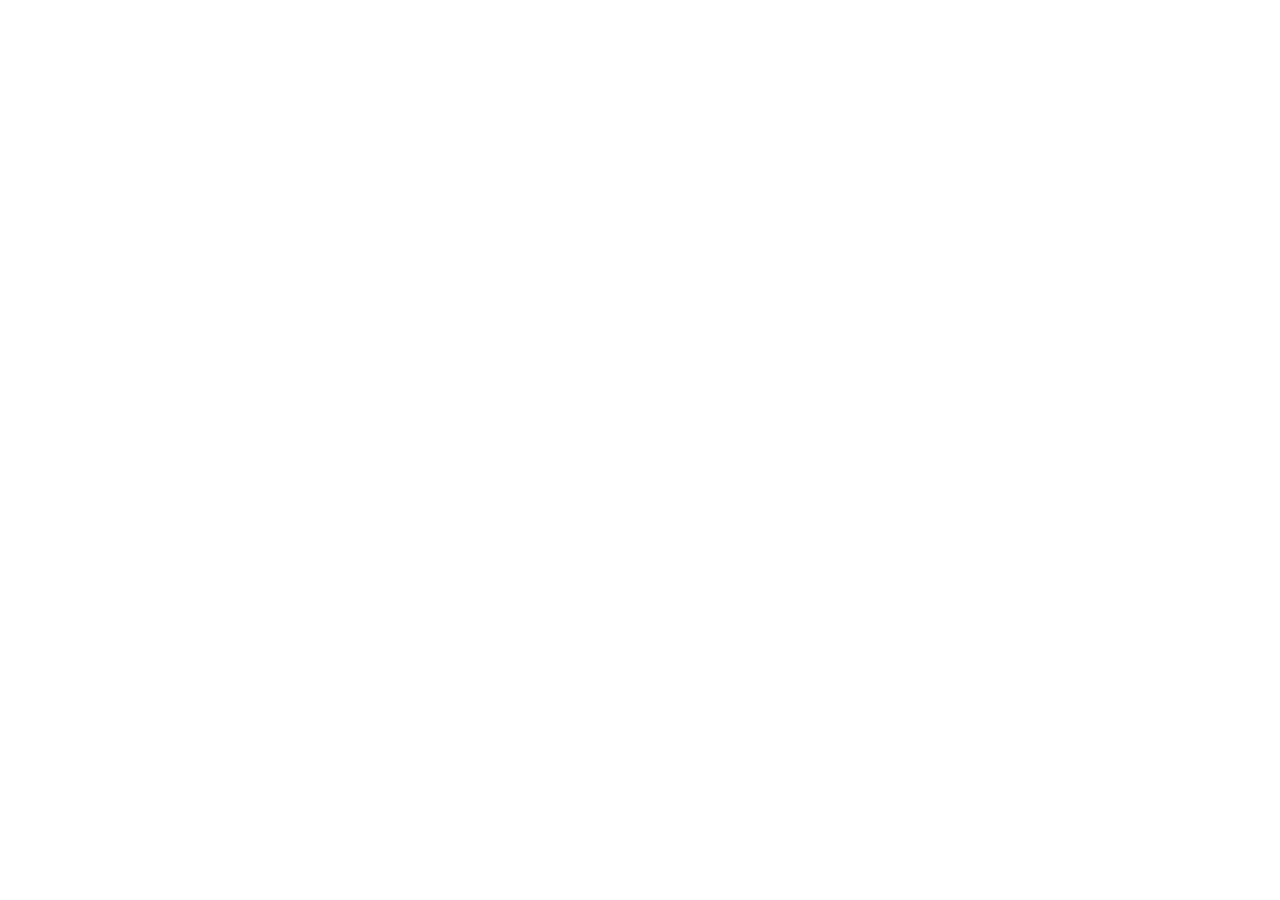
==== web/index.html @ 96eeb97c "Copy Builder template (untouched)" ====
<!doctype html>
<html lang="en">
<head>
  <meta charset="utf-8">
  <meta name="viewport" content="width=device-width, initial-scale=1">
  <!-- Reference default. connect-src 'self' keeps fetches on this origin;
       'wasm-unsafe-eval' lets the page compile its own WebAssembly module;
       form-action 'none' blocks form posts. A meta policy cannot stop data
       leaving by navigation, so the browser check still watches requests. -->
  <meta http-equiv="Content-Security-Policy" content="default-src 'self'; script-src 'self' 'wasm-unsafe-eval'; connect-src 'self'; style-src 'self'; img-src 'self' data:; object-src 'none'; base-uri 'none'; form-action 'none'">
  <title>Builder tool</title>
  <link rel="stylesheet" href="style.css">
</head>
<body data-ready="false">
  <main>
    <h1 id="title"></h1>
    <div id="panels"></div>
    <p id="message" role="status"></p>
  </main>
  <noscript><p>This page needs JavaScript and WebAssembly.</p></noscript>
  <script type="module" src="app.js"></script>
</body>
</html>
---- web/style.css ----
:root {
  --ink: #1d232a;
  --paper: #ffffff;
  --muted: #5a646e;
  --accent: #9b1c1c;
}
@media (prefers-color-scheme: dark) {
  :root { --ink: #e8eaed; --paper: #15181c; --muted: #a9b1ba; --accent: #f08c8c; }
}
* { box-sizing: border-box; }
/* A display rule elsewhere must not show what the page hid. */
[hidden] { display: none !important; }
body {
  margin: 0;
  background: var(--paper);
  color: var(--ink);
  font: 1rem/1.5 system-ui, sans-serif;
}
main { max-width: 44rem; margin: 0 auto; padding: 2rem 1rem; }
h1 { font-size: 1.6rem; margin: 0 0 0.5rem; }
#message:not(:empty) { color: var(--accent); }
section { margin: 0 0 1rem; }
button { font: inherit; padding: 0.3rem 0.8rem; margin: 0 0.5rem 0.5rem 0; }
[data-term] { text-decoration: underline dotted; cursor: help; }
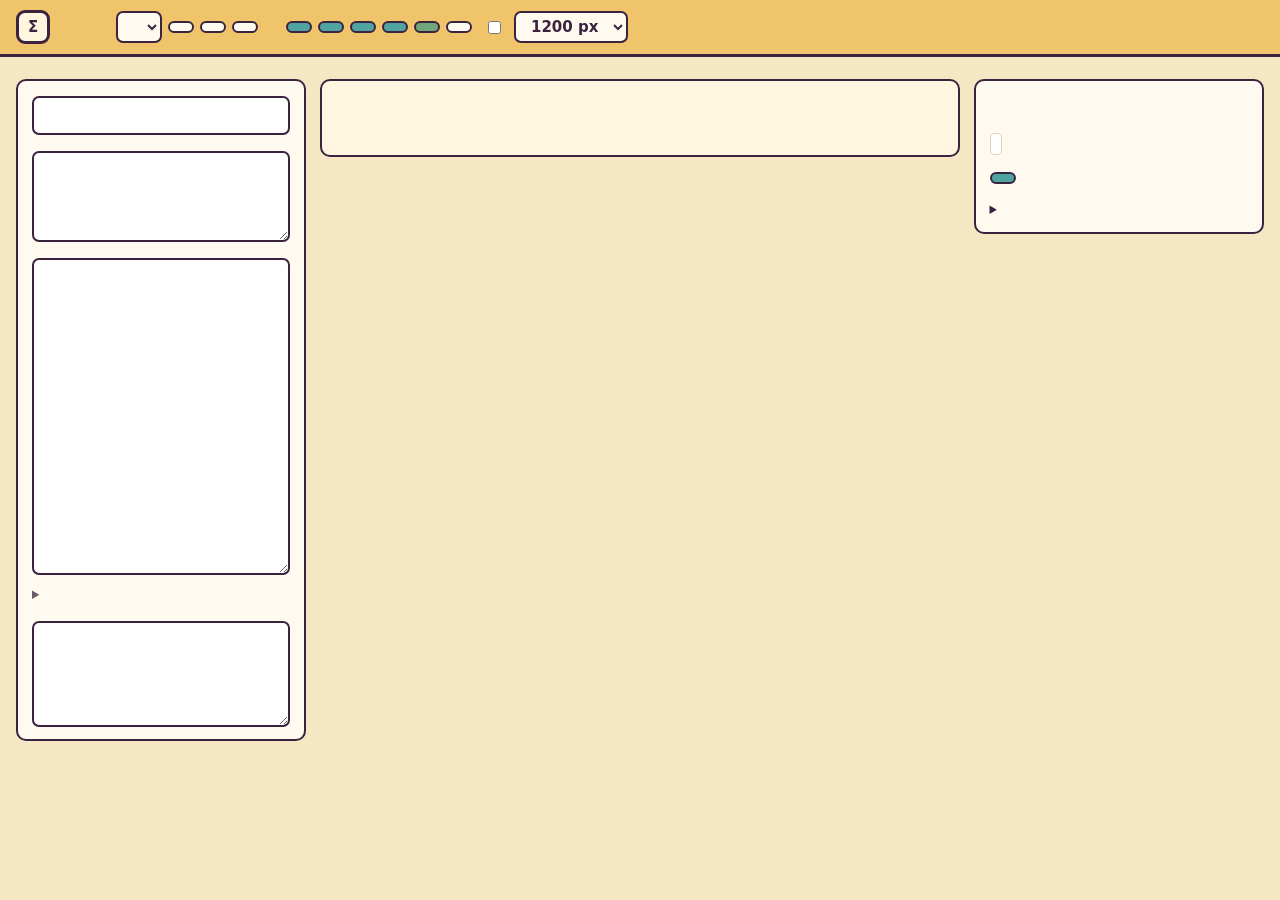
==== commit 8d4f300e: "Formula Builder, first version Core: LaTeX subset parser, TeX-style layout in integer font units (ST" ====
--- a/web/index.html
+++ b/web/index.html
@@ -8,15 +8,86 @@
        form-action 'none' blocks form posts. A meta policy cannot stop data
        leaving by navigation, so the browser check still watches requests. -->
   <meta http-equiv="Content-Security-Policy" content="default-src 'self'; script-src 'self' 'wasm-unsafe-eval'; connect-src 'self'; style-src 'self'; img-src 'self' data:; object-src 'none'; base-uri 'none'; form-action 'none'">
-  <title>Builder tool</title>
+  <title>Formula Builder</title>
   <link rel="stylesheet" href="style.css">
+  <link rel="icon" href="icon.svg" type="image/svg+xml">
 </head>
-<body data-ready="false">
-  <main>
-    <h1 id="title"></h1>
-    <div id="panels"></div>
-    <p id="message" role="status"></p>
+<body data-ready="false" data-mode="edit">
+  <header class="bar">
+    <div class="brand"><span class="logo" aria-hidden="true">Σ</span><h1 id="title"></h1></div>
+    <div class="group" role="group" aria-labelledby="view-label"><span id="view-label" class="small" data-s="view"></span><div id="views" class="seg"></div></div>
+    <div class="group">
+      <label class="small" for="examples" data-s="examples"></label>
+      <select id="examples"></select>
+      <button id="new" type="button" data-s="new"></button>
+      <label class="button file"><span data-s="open"></span><input id="open" type="file" accept=".json,application/json"></label>
+      <button id="save" type="button" data-s="save"></button>
+    </div>
+    <div class="group exports">
+      <span class="small" data-s="export"></span>
+      <button type="button" class="primary" data-export="png" data-s="export_png"></button>
+      <button type="button" class="primary" data-export="svg" data-s="export_svg"></button>
+      <button type="button" class="primary" data-export="gif" data-s="export_gif"></button>
+      <button type="button" class="primary" data-export="latex" data-s="export_latex"></button>
+      <button type="button" class="embed" data-export="embed" data-s="export_embed"></button>
+      <button type="button" data-export="link" data-s="export_link"></button>
+      <label class="small" for="size" data-s="export_size"></label>
+      <label class="small check"><input id="clear" type="checkbox"> <span data-s="export_clear"></span></label>
+      <select id="size"><option value="600">600 px</option><option value="1200" selected>1200 px</option><option value="2400">2400 px</option></select>
+    </div>
+  </header>
+
+  <div id="intro" class="intro"><p></p><p class="privacy" data-s="privacy"></p></div>
+
+  <main class="layout">
+    <section class="panel editor" aria-labelledby="h-formulas">
+      <label class="field"><span class="head" data-s="doc_title"></span><input id="doc-title" type="text" spellcheck="false"></label>
+      <label class="field"><span class="head" id="h-formulas" data-s="formulas"></span><span class="help" data-s="formulas_help"></span>
+        <textarea id="formulas" rows="4" spellcheck="false" class="code"></textarea></label>
+      <label class="field"><span class="head" data-s="sheet"></span><span class="help" data-s="sheet_help"></span>
+        <textarea id="sheet" rows="16" spellcheck="false" class="code"></textarea></label>
+      <details class="help ref"><summary data-s="reference"></summary><p class="code-ref" data-s="sheet_reference"></p></details>
+      <label class="field"><span class="head" data-s="prose"></span><span class="help" data-s="prose_help"></span>
+        <textarea id="prose" rows="4"></textarea></label>
+      <div id="errors" class="errors" role="status" hidden><strong data-s="errors"></strong><ul></ul></div>
+    </section>
+
+    <section class="panel reader" aria-labelledby="h-reader">
+      <h2 id="h-reader" class="head" data-s="reader"></h2>
+      <div id="formula" class="formula" aria-live="polite"></div>
+      <p id="prose-out" class="prose-out"></p>
+      <div id="controls" class="controls"></div>
+      <div id="plot" class="plot"></div>
+      <p id="plot-error" class="plot-error" hidden></p>
+      <div id="stepbar" class="stepbar" hidden>
+        <button id="play" type="button" class="primary"></button>
+        <button id="prev" type="button" data-s="prev"></button>
+        <ol id="steps"></ol>
+        <button id="next" type="button" data-s="next"></button>
+      </div>
+      <p class="help" data-s="help_scrub"></p>
+    </section>
+
+    <aside class="panel concepts" aria-labelledby="h-concepts">
+      <div class="row"><h2 id="h-concepts" class="head" data-s="concepts"></h2><span id="budget" class="small"></span></div>
+      <div id="meter" class="meter" aria-hidden="true"></div>
+      <p class="help" data-s="budget_note"></p>
+      <ol id="concept-list" class="concept-list"></ol>
+      <div class="selection">
+        <p><span class="small" data-s="selected"></span> <code id="selection"></code></p>
+        <button id="add" type="button" class="primary" data-s="add_concept"></button>
+        <p id="no-selection" class="help" data-s="no_selection"></p>
+      </div>
+      <details class="about"><summary data-s="about"></summary><p data-s="about_text"></p></details>
+    </aside>
   </main>
+  <p id="message" role="status"></p>
+
+  <dialog id="copy-dialog">
+    <p class="help" data-s="copy_help"></p>
+    <textarea id="copy-text" rows="10" readonly class="code"></textarea>
+    <div class="row"><button id="copy" type="button" class="primary" data-s="copy"></button><button id="close" type="button" data-s="close"></button></div>
+  </dialog>
   <noscript><p>This page needs JavaScript and WebAssembly.</p></noscript>
   <script type="module" src="app.js"></script>
 </body>
--- a/web/style.css
+++ b/web/style.css
@@ -1,24 +1,166 @@
+/* Formula Builder. The look follows the style pack's palette (mustard bar,
+   cream canvas, plum ink) in a flat icon style: thick rounded ink outlines,
+   flat fills, no gradients or shadows. Concept colours come from the core. */
 :root {
-  --ink: #1d232a;
-  --paper: #ffffff;
-  --muted: #5a646e;
-  --accent: #9b1c1c;
+  --ink: #3b2340;
+  --bar: #efc46a;
+  --bar-hi: #f5da92;
+  --paper: #f6e7c4;
+  --canvas: #fff6e0;
+  --panel: #fffaf0;
+  --muted: #6d5a68;
+  --line: #3b2340;
+  --soft: #e3d3b4;
+  --teal: #4fa3a0;
+  --sage: #6fa77a;
+  --error: #b03a2e;
+  --focus: #1d6fa3;
+  --body: system-ui, -apple-system, "Segoe UI", Roboto, Helvetica, Arial, sans-serif;
+  --mono: ui-monospace, "SFMono-Regular", Menlo, Consolas, monospace;
+  --radius: 10px;
+  --stroke: 2px;
 }
 @media (prefers-color-scheme: dark) {
-  :root { --ink: #e8eaed; --paper: #15181c; --muted: #a9b1ba; --accent: #f08c8c; }
+  :root {
+    --ink: #f3e8dc; --paper: #2b2030; --panel: #231a27; --muted: #c1afba; --soft: #4a3a4f;
+    --line: #f3e8dc; --bar: #c99a3e; --bar-hi: #4a3a22; --error: #ef9a88; --focus: #86b8e4;
+  }
+  body { background: #1b141e; }
 }
 * { box-sizing: border-box; }
-/* A display rule elsewhere must not show what the page hid. */
 [hidden] { display: none !important; }
 body {
   margin: 0;
   background: var(--paper);
   color: var(--ink);
-  font: 1rem/1.5 system-ui, sans-serif;
+  font: 15px/1.5 var(--body);
 }
-main { max-width: 44rem; margin: 0 auto; padding: 2rem 1rem; }
-h1 { font-size: 1.6rem; margin: 0 0 0.5rem; }
-#message:not(:empty) { color: var(--accent); }
-section { margin: 0 0 1rem; }
-button { font: inherit; padding: 0.3rem 0.8rem; margin: 0 0.5rem 0.5rem 0; }
+button, select, input, textarea { font: inherit; color: inherit; }
+button, .button, select {
+  border: var(--stroke) solid var(--line);
+  background: var(--panel);
+  border-radius: 7px;
+  padding: 4px 11px;
+  cursor: pointer;
+  font-weight: 600;
+}
+button:hover, .button:hover { background: var(--bar-hi); }
+button.primary { background: var(--teal); color: #fff; }
+button.embed { background: var(--sage); color: #fff; }
+button:disabled { opacity: .45; cursor: default; }
+:focus-visible { outline: 3px solid var(--focus); outline-offset: 2px; }
+.small { font-size: 13px; color: var(--muted); }
+.help { font-size: 13px; color: var(--muted); margin: 0; }
+.head { font-weight: 800; font-size: 15px; margin: 0; }
+.sr { position: absolute; width: 1px; height: 1px; overflow: hidden; clip: rect(0 0 0 0); }
 [data-term] { text-decoration: underline dotted; cursor: help; }
+
+.bar {
+  display: flex; flex-wrap: wrap; align-items: center; gap: 10px 22px;
+  background: var(--bar); border-bottom: 3px solid var(--line);
+  padding: 10px max(16px, env(safe-area-inset-right, 0px)) 10px max(16px, env(safe-area-inset-left, 0px));
+  color: #3b2340;
+}
+.bar .small { color: #3b2340; }
+.brand { display: flex; align-items: center; gap: 10px; }
+.brand h1 { font-size: 21px; margin: 0; }
+.logo { display: inline-grid; place-items: center; width: 34px; height: 34px; border: 3px solid #3b2340; border-radius: 9px; background: var(--canvas); font-weight: 800; }
+.group { display: flex; flex-wrap: wrap; align-items: center; gap: 6px; }
+.seg { display: inline-flex; }
+.seg button { border-radius: 0; margin-left: calc(-1 * var(--stroke)); background: var(--canvas); color: #3b2340; }
+.seg button:first-child { border-radius: 7px 0 0 7px; margin-left: 0; }
+.seg button:last-child { border-radius: 0 7px 7px 0; }
+.seg button.on { background: #3b2340; color: var(--canvas); }
+.file input { position: absolute; opacity: 0; width: 1px; }
+.file { position: relative; }
+
+.intro { padding: 10px max(16px, env(safe-area-inset-right, 0px)) 0 max(16px, env(safe-area-inset-left, 0px)); display: flex; flex-wrap: wrap; gap: 4px 16px; align-items: baseline; }
+.intro p { margin: 0; max-width: 80ch; }
+.intro .privacy { font-size: 13px; color: var(--muted); }
+
+.layout {
+  display: grid; gap: 14px;
+  grid-template-columns: minmax(250px, 1fr) minmax(0, 2.2fr) minmax(240px, 1fr);
+  padding: 12px max(16px, env(safe-area-inset-right, 0px)) 24px max(16px, env(safe-area-inset-left, 0px));
+  align-items: start;
+}
+@media (max-width: 1100px) { .layout { grid-template-columns: minmax(0, 1fr) minmax(0, 1fr); } .reader { grid-column: 1 / -1; order: -1; } }
+@media (max-width: 700px) { .layout { grid-template-columns: minmax(0, 1fr); } }
+.panel {
+  border: var(--stroke) solid var(--line); border-radius: var(--radius);
+  background: var(--panel); padding: 12px 14px; display: grid; gap: 10px; min-width: 0;
+}
+.field { display: grid; gap: 3px; }
+textarea, input[type=text] {
+  width: 100%; border: var(--stroke) solid var(--line); border-radius: 7px; background: #fff; color: #3b2340;
+  padding: 6px 8px; resize: vertical;
+}
+.code { font-family: var(--mono); font-size: 13px; line-height: 1.45; }
+.code-ref { font-family: var(--mono); font-size: 12px; overflow-wrap: anywhere; }
+details summary { cursor: pointer; font-weight: 700; font-size: 13px; }
+.errors { border: var(--stroke) solid var(--error); border-radius: 7px; padding: 6px 10px; color: var(--error); background: var(--panel); }
+.errors ul { margin: 4px 0 0; padding-left: 18px; font-size: 13px; }
+
+.reader { background: var(--canvas); color: #3b2340; }
+.formula { overflow-x: auto; }
+.formula svg { display: block; max-width: 100%; height: auto; margin: 0 auto; }
+.fb-scrub { cursor: ew-resize; }
+.fb-scrub:focus { outline: none; }
+.fb-scrub:focus-visible { stroke: #1d6fa3; stroke-width: 40; stroke-dasharray: 60 40; }
+[data-c] { cursor: help; }
+[data-scrub] { cursor: ew-resize; }
+.fb-edit {
+  width: 100%; height: 100%; font: 600 520px/1 var(--body); text-align: center;
+  border: 40px solid #3b2340; border-radius: 120px; background: #fff; color: #3b2340; padding: 0;
+}
+.prose-out { margin: 0; font-size: 17px; max-width: 70ch; }
+.prose-out .link { text-decoration-line: underline; text-decoration-thickness: 2px; text-underline-offset: 4px; font-weight: 600; cursor: help; border-radius: 4px; }
+.prose-out .link.on { background: #fff; outline: 2px solid currentColor; }
+.controls { display: grid; gap: 6px; }
+.control { display: grid; grid-template-columns: minmax(120px, auto) minmax(0, 1fr) auto; align-items: center; gap: 10px; }
+.control.limit { grid-template-columns: minmax(120px, auto) minmax(0, 1fr) minmax(0, 1fr) auto; }
+.control-label { display: inline-flex; align-items: center; gap: 6px; font-weight: 600; }
+.control input[type=range] { width: 100%; }
+.control output { font-family: var(--mono); font-variant-numeric: tabular-nums; min-width: 5ch; text-align: right; }
+.plot svg { display: block; width: 100%; max-width: 680px; height: auto; }
+.plot-error { color: var(--error); font-size: 13px; margin: 0; }
+.stepbar { display: flex; flex-wrap: wrap; align-items: center; gap: 6px; border: var(--stroke) solid #3b2340; border-radius: 8px; background: #f6e7c4; padding: 6px 8px; }
+.stepbar ol { display: flex; flex-wrap: wrap; gap: 6px; list-style: none; margin: 0; padding: 0; counter-reset: step; }
+.stepbar li { counter-increment: step; }
+.stepbar ol button { background: #fff; color: #3b2340; font-weight: 500; }
+.stepbar ol button::before { content: counter(step) ". "; font-weight: 800; }
+.stepbar ol button.on { background: #3b2340; color: #fff6e0; }
+
+.badge { display: inline-grid; place-items: center; min-width: 22px; height: 22px; border-radius: 50%; border: 2px solid #3b2340; color: #fff; font-size: 12px; font-weight: 800; }
+.row { display: flex; align-items: baseline; justify-content: space-between; gap: 8px; flex-wrap: wrap; }
+.meter { display: grid; grid-auto-flow: column; gap: 4px; }
+.meter .cell { height: 10px; border: 2px solid var(--line); border-radius: 3px; background: var(--panel); }
+.meter .cell.on { background: var(--teal); }
+.concept-list { list-style: none; margin: 0; padding: 0; display: grid; gap: 8px; }
+.concept { border: var(--stroke) solid var(--line); border-radius: 8px; padding: 6px 8px; background: #fff; color: #3b2340; display: grid; gap: 4px; }
+.concept.on { background: #f5da92; }
+.concept-top { display: flex; align-items: center; gap: 8px; }
+.concept-top strong { flex: 1; }
+.sample { width: 54px; display: inline-block; }
+.sample svg { display: block; width: 100%; height: auto; }
+.say { margin: 0; font-size: 13px; color: #6d5a68; }
+.toggles { display: flex; flex-wrap: wrap; gap: 4px; }
+.toggle { font-size: 12px; padding: 1px 8px; border-width: 1.5px; background: #fff; font-weight: 500; }
+.toggle.on { background: #4fa3a0; color: #fff; }
+.remove { padding: 0 8px; line-height: 1.4; }
+.eye { font-size: 12px; padding: 0 8px; font-weight: 500; }
+.eye.off { background: #3b2340; color: #fff6e0; }
+.check { display: inline-flex; align-items: center; gap: 4px; }
+.selection p { margin: 0 0 6px; }
+.selection code { font-family: var(--mono); background: #fff; border: 1px solid var(--soft); padding: 1px 5px; border-radius: 4px; color: #3b2340; }
+.about p { font-size: 13px; }
+#message:not(:empty) { margin: 0 16px 16px; color: var(--error); font-weight: 600; }
+dialog { border: 3px solid #3b2340; border-radius: 12px; background: #fff6e0; color: #3b2340; width: min(720px, 92vw); }
+dialog::backdrop { background: rgba(59, 35, 64, .45); }
+dialog textarea { margin: 8px 0; }
+
+/* the embed: the reader view alone */
+.embed-page { background: var(--canvas); }
+.embed-page .reader { border: 0; border-radius: 0; padding: 8px max(12px, env(safe-area-inset-right, 0px)) 8px max(12px, env(safe-area-inset-left, 0px)); }
+.embed-foot { display: flex; justify-content: space-between; align-items: center; gap: 8px; flex-wrap: wrap; font-size: 13px; }
+.embed-foot a { color: #1d6fa3; font-weight: 600; }
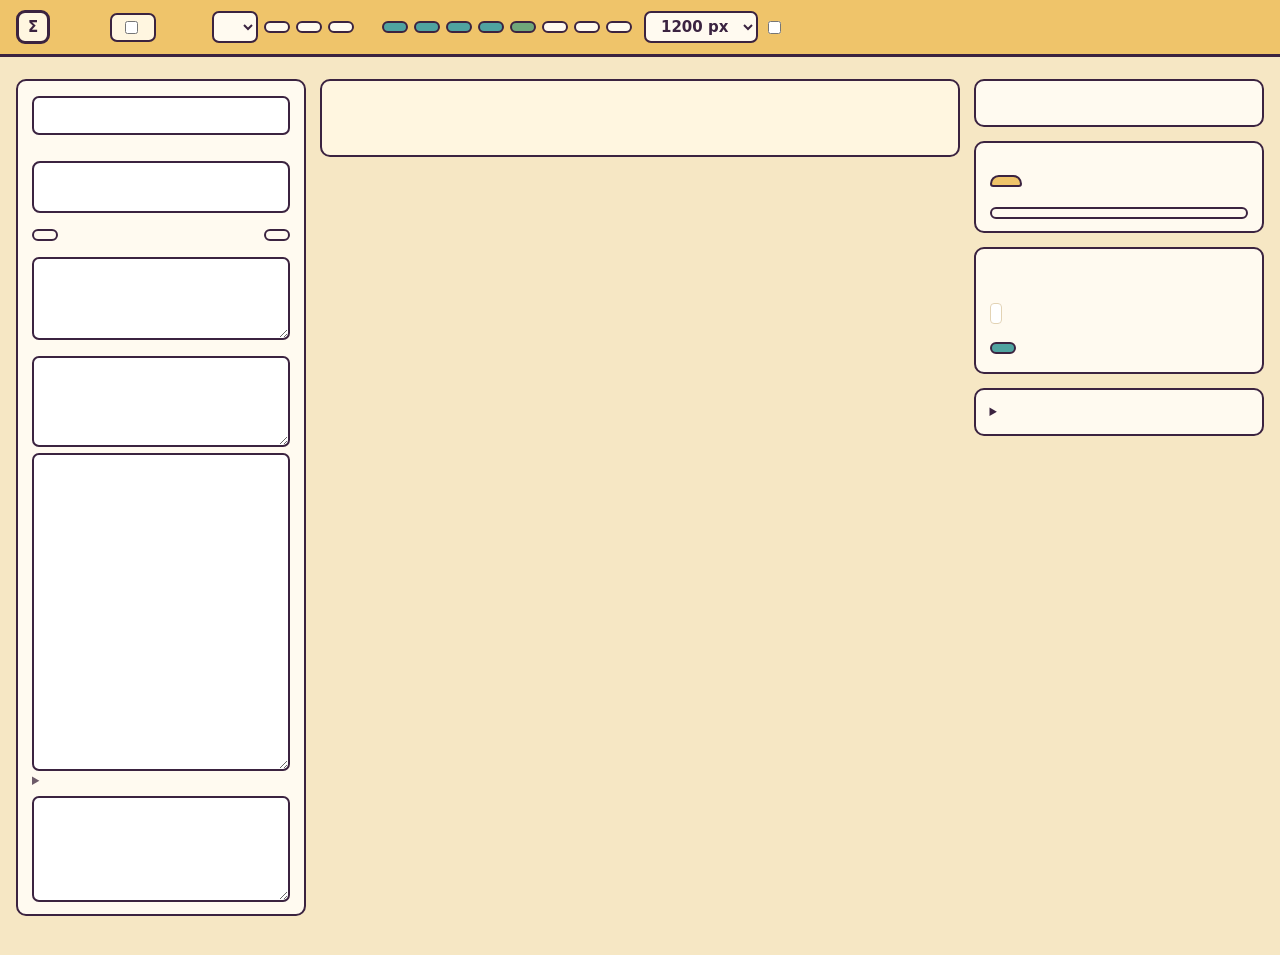
==== commit 1feec9e3: "Sixth-grade modes: Explore, Build and Teacher, with tiles, cards and step blocks (T1) Build hides th" ====
--- a/web/index.html
+++ b/web/index.html
@@ -13,45 +13,64 @@
   <link rel="icon" href="icon.svg" type="image/svg+xml">
 </head>
 <body data-ready="false" data-mode="edit">
+  <!-- Each element with data-panel shows only in the modes whose `shows`
+       list (from the core) names it. -->
   <header class="bar">
     <div class="brand"><span class="logo" aria-hidden="true">Σ</span><h1 id="title"></h1></div>
+    <div class="group" role="group" aria-labelledby="roles-label" data-panel="roles"><span id="roles-label" class="small" data-s="roles"></span><div id="roles" class="seg"></div></div>
+    <label class="small check switch" data-panel="teach"><input id="code" type="checkbox"> <span data-s="show_code"></span></label>
     <div class="group" role="group" aria-labelledby="view-label"><span id="view-label" class="small" data-s="view"></span><div id="views" class="seg"></div></div>
-    <div class="group">
+    <div class="group" data-panel="file">
       <label class="small" for="examples" data-s="examples"></label>
       <select id="examples"></select>
       <button id="new" type="button" data-s="new"></button>
       <label class="button file"><span data-s="open"></span><input id="open" type="file" accept=".json,application/json"></label>
       <button id="save" type="button" data-s="save"></button>
     </div>
-    <div class="group exports">
+    <div class="group exports" data-panel="exports">
       <span class="small" data-s="export"></span>
       <button type="button" class="primary" data-export="png" data-s="export_png"></button>
-      <button type="button" class="primary" data-export="svg" data-s="export_svg"></button>
+      <button type="button" class="primary" data-export="svg" data-s="export_svg" data-panel="exports-all"></button>
       <button type="button" class="primary" data-export="gif" data-s="export_gif"></button>
-      <button type="button" class="primary" data-export="latex" data-s="export_latex"></button>
-      <button type="button" class="embed" data-export="embed" data-s="export_embed"></button>
+      <button type="button" class="primary" data-export="latex" data-s="export_latex" data-panel="exports-all"></button>
+      <button type="button" class="embed" data-export="embed" data-s="export_embed" data-panel="exports-all"></button>
       <button type="button" data-export="link" data-s="export_link"></button>
-      <label class="small" for="size" data-s="export_size"></label>
-      <label class="small check"><input id="clear" type="checkbox"> <span data-s="export_clear"></span></label>
-      <select id="size"><option value="600">600 px</option><option value="1200" selected>1200 px</option><option value="2400">2400 px</option></select>
+      <button type="button" data-export="link" data-value="explore" data-s="export_link_explore" data-panel="exports-all"></button>
+      <button type="button" data-export="link" data-value="build" data-s="export_link_build" data-panel="exports-all"></button>
+      <span class="group" data-panel="exports-all">
+        <label class="small" for="size" data-s="export_size"></label>
+        <select id="size"><option value="600">600 px</option><option value="1200" selected>1200 px</option><option value="2400">2400 px</option></select>
+        <label class="small check"><input id="clear" type="checkbox"> <span data-s="export_clear"></span></label>
+      </span>
     </div>
   </header>
+  <div id="intro" class="intro"><p></p><p class="privacy" data-s="privacy"></p></div>
+  <main class="layout">
+    <section class="panel editor" aria-labelledby="h-tiles" data-panel="file">
+      <label class="field"><span class="head" data-s="doc_title"></span><input id="doc-title" type="text" spellcheck="false"></label>
 
-  <div id="intro" class="intro"><p></p><p class="privacy" data-s="privacy"></p></div>
+      <div class="tiles" data-panel="tiles">
+        <h2 id="h-tiles" class="head" data-s="tiles_head"></h2>
+        <p class="help" data-s="tiles_help"></p>
+        <div id="tile-lines" class="tile-lines" tabindex="0"></div>
+        <div id="keys" class="keys"></div>
+        <div class="row"><button id="add-line" type="button" data-s="add_line"></button><button id="remove-line" type="button" data-s="remove_line"></button></div>
+      </div>
 
-  <main class="layout">
-    <section class="panel editor" aria-labelledby="h-formulas">
-      <label class="field"><span class="head" data-s="doc_title"></span><input id="doc-title" type="text" spellcheck="false"></label>
-      <label class="field"><span class="head" id="h-formulas" data-s="formulas"></span><span class="help" data-s="formulas_help"></span>
-        <textarea id="formulas" rows="4" spellcheck="false" class="code"></textarea></label>
-      <label class="field"><span class="head" data-s="sheet"></span><span class="help" data-s="sheet_help"></span>
-        <textarea id="sheet" rows="16" spellcheck="false" class="code"></textarea></label>
-      <details class="help ref"><summary data-s="reference"></summary><p class="code-ref" data-s="sheet_reference"></p></details>
-      <label class="field"><span class="head" data-s="prose"></span><span class="help" data-s="prose_help"></span>
-        <textarea id="prose" rows="4"></textarea></label>
+      <label class="field" data-panel="sentence"><span class="head" data-s="sentence_head"></span><span class="help" data-s="sentence_help"></span>
+        <textarea id="sentence" rows="3"></textarea></label>
+
+      <div class="code-pane" data-panel="code">
+        <label class="field"><span class="head" id="h-formulas" data-s="formulas"></span><span class="help" data-s="formulas_help"></span>
+          <textarea id="formulas" rows="4" spellcheck="false" class="code"></textarea></label>
+        <label class="field"><span class="head" data-s="sheet"></span><span class="help" data-s="sheet_help"></span>
+          <textarea id="sheet" rows="16" spellcheck="false" class="code"></textarea></label>
+        <details class="help ref"><summary data-s="reference"></summary><p class="code-ref" data-s="sheet_reference"></p></details>
+        <label class="field"><span class="head" data-s="prose"></span><span class="help" data-s="prose_help"></span>
+          <textarea id="prose" rows="4"></textarea></label>
+      </div>
       <div id="errors" class="errors" role="status" hidden><strong data-s="errors"></strong><ul></ul></div>
     </section>
-
     <section class="panel reader" aria-labelledby="h-reader">
       <h2 id="h-reader" class="head" data-s="reader"></h2>
       <div id="formula" class="formula" aria-live="polite"></div>
@@ -67,22 +86,36 @@
       </div>
       <p class="help" data-s="help_scrub"></p>
     </section>
+    <aside class="side" data-panel="file">
+      <section class="panel" aria-labelledby="h-card" data-panel="card">
+        <h2 id="h-card" class="head" data-s="parts_head"></h2>
+        <div id="parts" class="parts"></div>
+        <div id="card" class="card"></div>
+      </section>
 
-    <aside class="panel concepts" aria-labelledby="h-concepts">
-      <div class="row"><h2 id="h-concepts" class="head" data-s="concepts"></h2><span id="budget" class="small"></span></div>
-      <div id="meter" class="meter" aria-hidden="true"></div>
-      <p class="help" data-s="budget_note"></p>
-      <ol id="concept-list" class="concept-list"></ol>
-      <div class="selection">
-        <p><span class="small" data-s="selected"></span> <code id="selection"></code></p>
-        <button id="add" type="button" class="primary" data-s="add_concept"></button>
-        <p id="no-selection" class="help" data-s="no_selection"></p>
-      </div>
-      <details class="about"><summary data-s="about"></summary><p data-s="about_text"></p></details>
+      <section class="panel" aria-labelledby="h-blocks" data-panel="blocks">
+        <h2 id="h-blocks" class="head" data-s="blocks_head"></h2>
+        <p class="help" data-s="blocks_help"></p>
+        <div class="hat" data-s="blocks_hat"></div>
+        <div id="blocks" class="blocks"></div>
+        <button id="add-step" type="button" data-s="blocks_add_step"></button>
+      </section>
+
+      <section class="panel concepts" aria-labelledby="h-concepts" data-panel="concepts">
+        <div class="row"><h2 id="h-concepts" class="head" data-s="concepts"></h2><span id="budget" class="small"></span></div>
+        <div id="meter" class="meter" aria-hidden="true"></div>
+        <p class="help" data-s="budget_note"></p>
+        <ol id="concept-list" class="concept-list"></ol>
+        <div class="selection">
+          <p><span class="small" data-s="selected"></span> <code id="selection"></code></p>
+          <button id="add" type="button" class="primary" data-s="add_concept"></button>
+          <p id="no-selection" class="help" data-s="no_selection"></p>
+        </div>
+      </section>
+      <details class="about panel"><summary data-s="about"></summary><p data-s="about_text"></p></details>
     </aside>
   </main>
   <p id="message" role="status"></p>
-
   <dialog id="copy-dialog">
     <p class="help" data-s="copy_help"></p>
     <textarea id="copy-text" rows="10" readonly class="code"></textarea>
--- a/web/style.css
+++ b/web/style.css
@@ -164,3 +164,64 @@
 .embed-page .reader { border: 0; border-radius: 0; padding: 8px max(12px, env(safe-area-inset-right, 0px)) 8px max(12px, env(safe-area-inset-left, 0px)); }
 .embed-foot { display: flex; justify-content: space-between; align-items: center; gap: 8px; flex-wrap: wrap; font-size: 13px; }
 .embed-foot a { color: #1d6fa3; font-weight: 600; }
+
+/* the student modes (journal page 5): tiles, keys, the card, blocks */
+.side { display: grid; gap: 14px; min-width: 0; }
+.switch { background: var(--canvas); border: var(--stroke) solid #3b2340; border-radius: 7px; padding: 3px 9px; }
+.tiles { display: grid; gap: 8px; }
+.tile-lines { display: grid; gap: 6px; border: var(--stroke) solid var(--line); border-radius: 8px; background: #fff; color: #3b2340; padding: 8px; min-height: 52px; }
+.tile-lines:focus-visible { outline: 3px solid var(--focus); outline-offset: 2px; }
+.tline { display: flex; flex-wrap: wrap; align-items: center; gap: 3px; padding: 4px; border-radius: 6px; font: 22px/1.2 "STIX Two Math", "Cambria Math", "Times New Roman", serif; }
+.tline.on { background: var(--canvas); outline: 2px dashed #1d6fa3; }
+.tile { display: inline-grid; place-items: center; min-width: 30px; height: 38px; padding: 0 6px; border: 1.5px solid #c9b9c4; border-radius: 6px; background: #fff; cursor: pointer; }
+.tile.letter { font-style: italic; }
+.tstart { display: inline-block; width: 6px; align-self: stretch; cursor: text; }
+.tslot { display: inline-grid; place-items: center; min-width: 26px; height: 30px; border: 2px dashed #1d6fa3; border-radius: 5px; cursor: pointer; }
+.tfrac { display: inline-grid; justify-items: center; gap: 2px; padding: 0 3px; }
+.ttop, .tbottom { display: flex; gap: 2px; align-items: center; }
+.ttop { border-bottom: 2px solid #3b2340; padding-bottom: 2px; }
+.tpow { display: inline-flex; gap: 2px; align-self: flex-start; font-size: 15px; transform: translateY(-6px); }
+.tparen { display: inline-flex; align-items: center; gap: 2px; }
+.tbr { font-size: 28px; cursor: pointer; }
+.caret { display: inline-block; width: 3px; height: 34px; background: #1d6fa3; border-radius: 2px; animation: blink 1.1s steps(2) infinite; }
+@keyframes blink { 50% { opacity: .2; } }
+@media (prefers-reduced-motion: reduce) { .caret { animation: none; } }
+.keys { display: flex; flex-wrap: wrap; gap: 8px; }
+.keygroup { display: grid; grid-template-columns: repeat(3, 44px); gap: 5px; align-content: start; }
+.keygroup.op { grid-template-columns: repeat(2, 44px); }
+.keygroup.do { grid-template-columns: repeat(2, 64px); }
+.keygroup.letter { grid-template-columns: repeat(9, 34px); }
+.key { min-height: 40px; padding: 0; font-size: 17px; background: #fff; color: #3b2340; }
+.keygroup.do .key { background: var(--bar-hi); }
+.key:disabled { background: #eee6ea; }
+.parts { display: flex; flex-wrap: wrap; gap: 6px; }
+.chip { display: inline-flex; align-items: center; gap: 6px; padding: 2px 10px 2px 3px; font-weight: 600; background: #fff; color: #3b2340; border-radius: 999px; }
+.chip.on { background: var(--bar-hi); }
+.chip.missing span:last-child { text-decoration: line-through; }
+.card { display: grid; gap: 8px; }
+.card-picture { border: var(--stroke) solid var(--soft); border-radius: 8px; background: var(--canvas); padding: 4px; }
+.card-picture svg { display: block; max-width: 100%; max-height: 90px; height: auto; margin: 0 auto; }
+.sentence { margin: 0; display: flex; flex-wrap: wrap; align-items: center; gap: 4px 6px; }
+.sentence input[type=text] { width: auto; flex: 1 1 140px; }
+.sentence input[type=number] { width: 72px; border: var(--stroke) solid var(--line); border-radius: 7px; background: #fff; color: #3b2340; padding: 3px 6px; }
+.look { display: inline-flex; align-items: center; gap: 6px; }
+.remove-part { justify-self: start; }
+.hat { justify-self: start; background: var(--bar); color: #3b2340; border: var(--stroke) solid #3b2340; border-radius: 16px 16px 6px 6px; padding: 4px 14px; font-weight: 700; }
+.blocks { display: grid; gap: 6px; }
+.cblock { border: var(--stroke) solid #3b2340; border-radius: 8px; background: #cfe3d2; color: #3b2340; padding: 6px; display: grid; gap: 6px; }
+.cblock.on { outline: 3px solid #1d6fa3; }
+.cblock-top { display: flex; align-items: center; gap: 6px; }
+.cblock-top input { flex: 1; min-width: 0; }
+.cblock-body { display: grid; gap: 4px; margin-left: 16px; min-height: 26px; border-left: 6px solid #3b2340; padding-left: 6px; }
+.block { display: flex; flex-wrap: wrap; align-items: center; gap: 6px; background: #fff; border: 1.5px solid #3b2340; border-radius: 6px; padding: 3px 6px; cursor: grab; }
+.block .verb { font-weight: 700; }
+.block input[type=number] { width: 64px; }
+.block-add { display: flex; gap: 6px; flex-wrap: wrap; }
+.arrow { padding: 0 6px; font-size: 13px; }
+.arrows { display: inline-flex; gap: 2px; margin-left: auto; }
+.block select { flex: 0 1 auto; max-width: 10em; min-width: 0; }
+.cblock, .cblock-body, .block { min-width: 0; }
+.block select { width: auto; }
+.block .verb { white-space: nowrap; }
+/* Explore hides the editor: the reader takes the whole width */
+.layout:has(> .editor[hidden]) .reader { grid-column: 1 / -1; }
